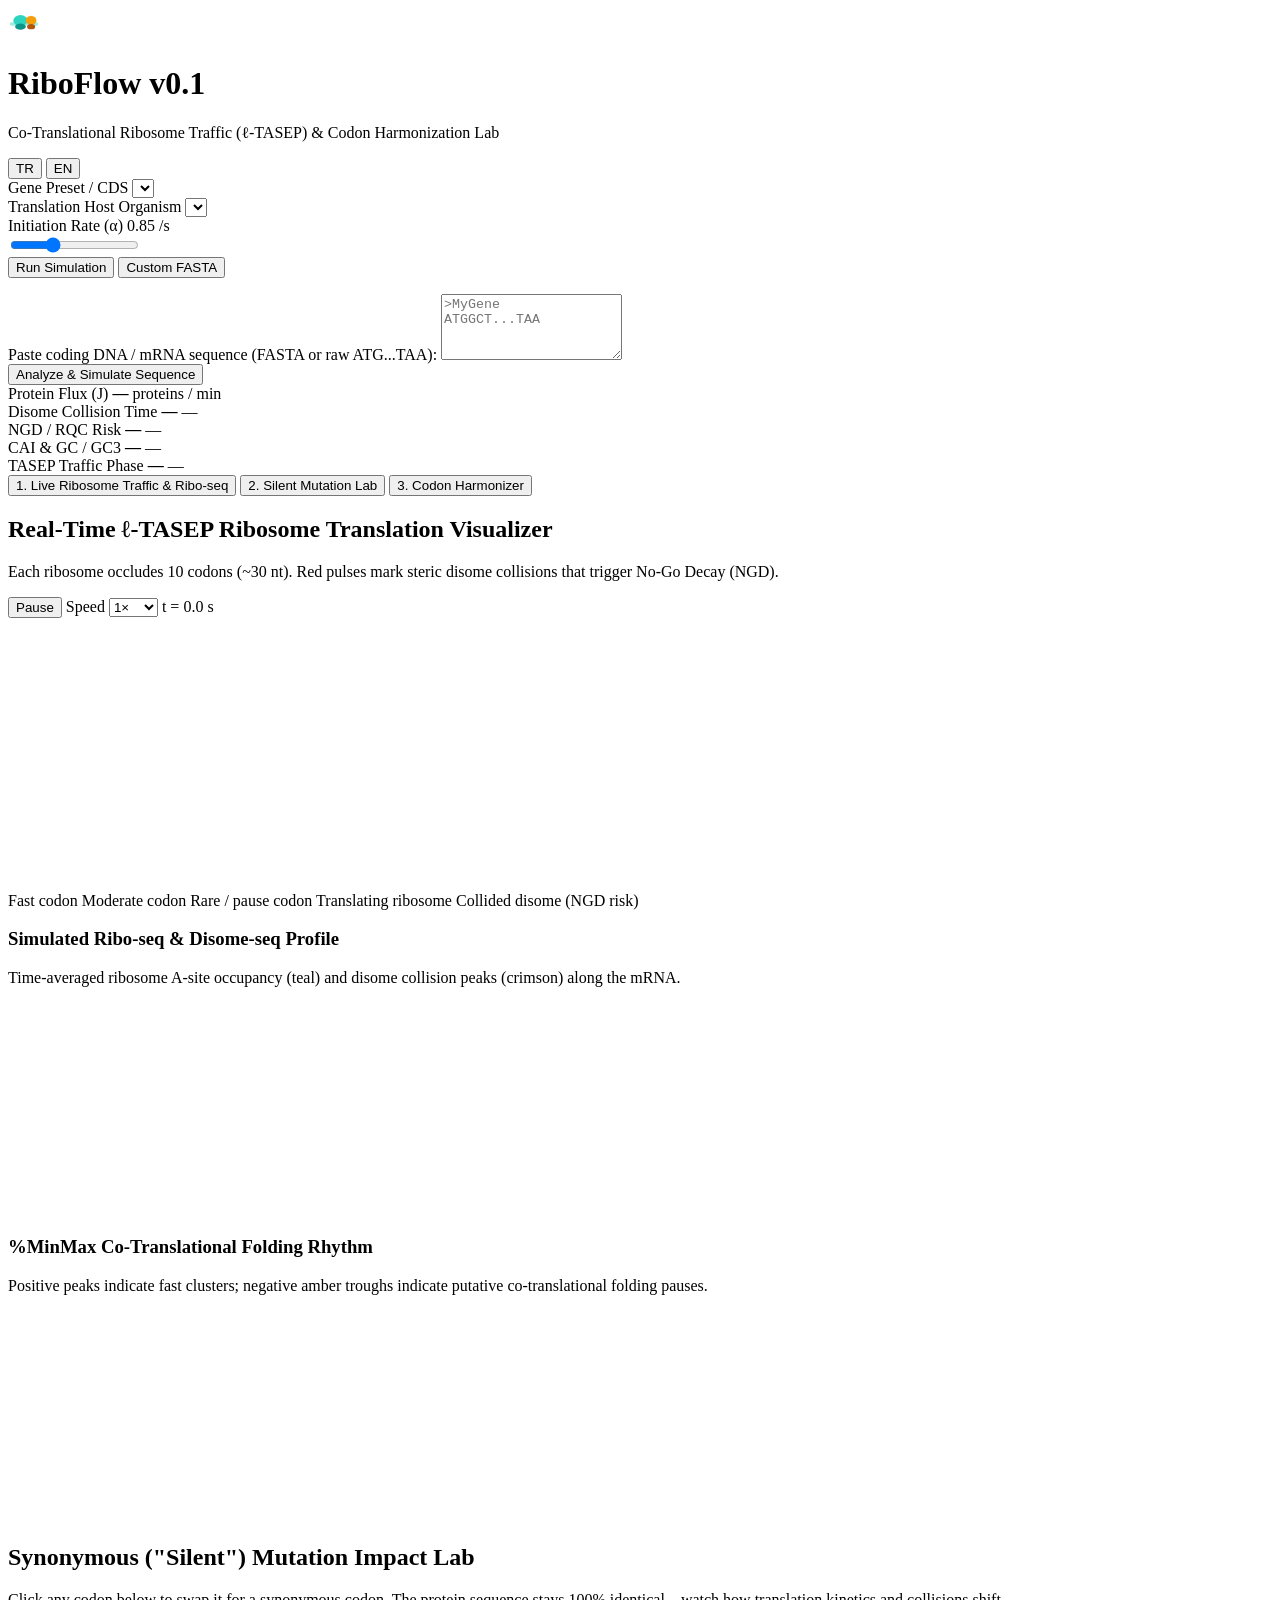
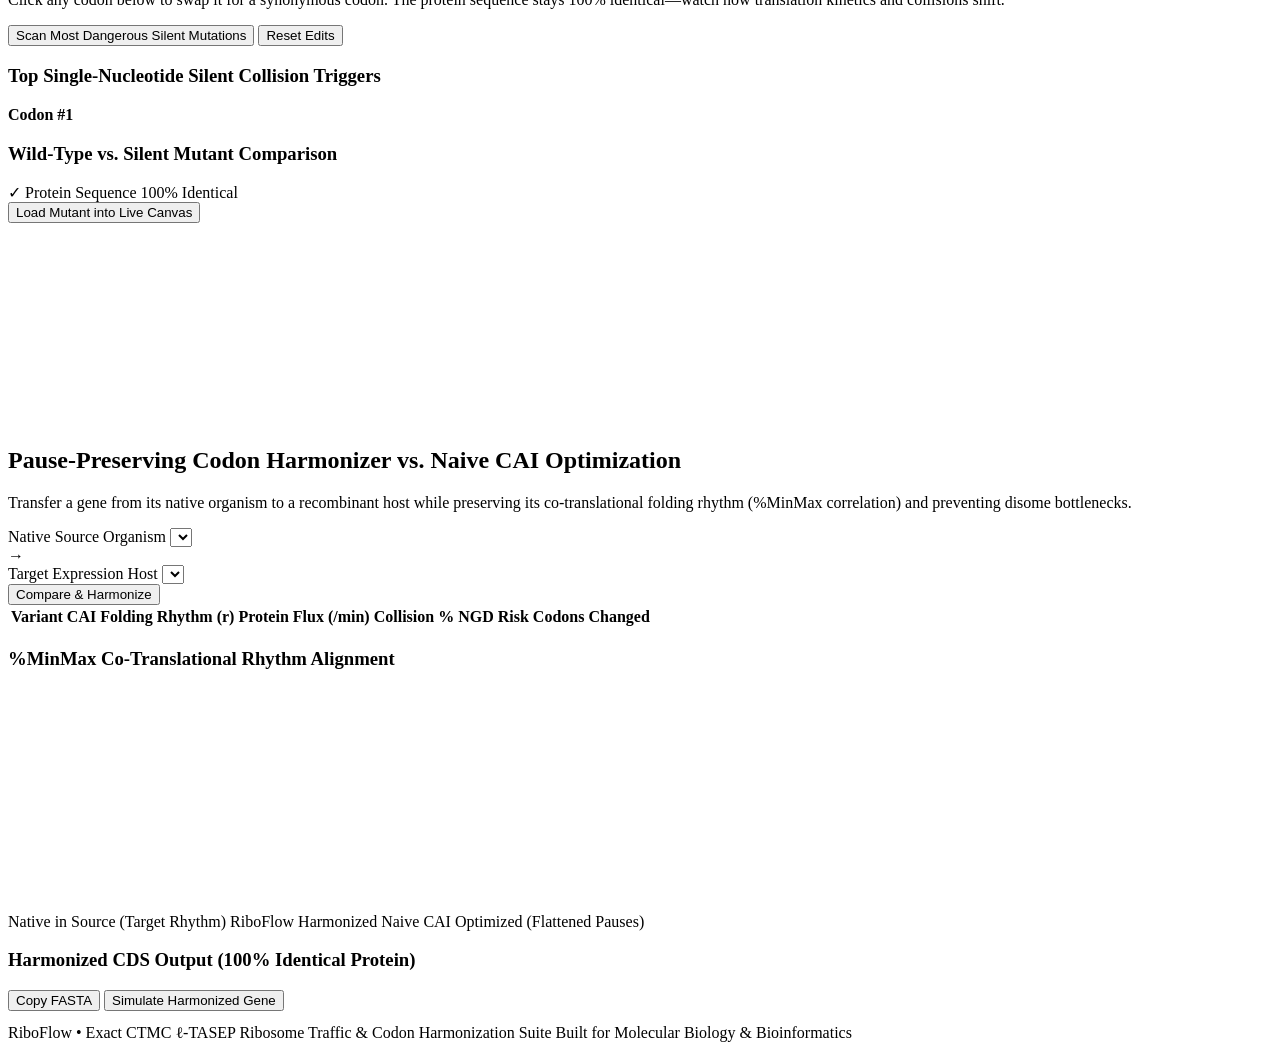
==== src/riboflow/web/static/index.html @ e38ba4fc "Initial commit: RiboFlow ribosome traffic simulator and codon harmonizer" ====
<!DOCTYPE html>
<html lang="en">
<head>
  <meta charset="UTF-8" />
  <meta name="viewport" content="width=device-width, initial-scale=1.0" />
  <title>RiboFlow — Co-Translational Ribosome Traffic & Codon Harmonization Lab</title>
  <link rel="stylesheet" href="/styles.css" />
</head>
<body>
  <div class="app-shell">
    <header class="topbar">
      <div class="brand">
        <div class="brand-logo" aria-hidden="true">
          <svg viewBox="0 0 36 36" width="32" height="32">
            <rect x="2" y="16" width="32" height="4" rx="2" fill="#2dd4bf" opacity="0.45"/>
            <ellipse cx="14" cy="14" rx="8" ry="6" fill="#2dd4bf"/>
            <ellipse cx="14" cy="21" rx="6" ry="3.5" fill="#0d9488"/>
            <ellipse cx="26" cy="14" rx="6" ry="5" fill="#f59e0b"/>
            <ellipse cx="26" cy="21" rx="4.5" ry="3" fill="#b45309"/>
          </svg>
        </div>
        <div>
          <h1>RiboFlow <span class="badge">v0.1</span></h1>
          <p class="subtitle" data-i18n="subtitle">Co-Translational Ribosome Traffic (ℓ-TASEP) &amp; Codon Harmonization Lab</p>
        </div>
      </div>

      <div class="topbar-actions">
        <div class="lang-toggle" role="group" aria-label="Language">
          <button id="lang-tr" class="lang-btn active">TR</button>
          <button id="lang-en" class="lang-btn">EN</button>
        </div>
      </div>
    </header>

    <section class="control-deck card">
      <div class="control-grid">
        <div class="field">
          <label for="sample-select" data-i18n="sampleLabel">Gene Preset / CDS</label>
          <select id="sample-select"></select>
        </div>

        <div class="field">
          <label for="organism-select" data-i18n="hostLabel">Translation Host Organism</label>
          <select id="organism-select"></select>
        </div>

        <div class="field slider-field">
          <div class="slider-header">
            <label for="alpha-slider" data-i18n="alphaLabel">Initiation Rate (α)</label>
            <span id="alpha-value" class="mono-pill">0.85 /s</span>
          </div>
          <input id="alpha-slider" type="range" min="0.10" max="2.50" step="0.05" value="0.85" />
        </div>

        <div class="field action-field">
          <button id="run-btn" class="btn btn-primary" data-i18n="runSim">Run Simulation</button>
          <button id="toggle-fasta-btn" class="btn btn-ghost" data-i18n="customFasta">Custom FASTA</button>
        </div>
      </div>

      <p id="sample-description" class="sample-desc"></p>

      <div id="custom-fasta-box" class="custom-fasta hidden">
        <label for="fasta-input" data-i18n="pasteFasta">Paste coding DNA / mRNA sequence (FASTA or raw ATG...TAA):</label>
        <textarea id="fasta-input" rows="4" spellcheck="false" placeholder=">MyGene&#10;ATGGCT...TAA"></textarea>
        <div class="custom-fasta-actions">
          <button id="apply-fasta-btn" class="btn btn-primary" data-i18n="loadSeq">Analyze &amp; Simulate Sequence</button>
          <span id="fasta-error" class="error-text"></span>
        </div>
      </div>
    </section>

    <section class="kpi-strip">
      <div class="kpi-card">
        <span class="kpi-label" data-i18n="kpiFlux">Protein Flux (J)</span>
        <strong id="kpi-flux" class="kpi-val">—</strong>
        <span class="kpi-sub" data-i18n="kpiFluxSub">proteins / min</span>
      </div>
      <div class="kpi-card">
        <span class="kpi-label" data-i18n="kpiCollision">Disome Collision Time</span>
        <strong id="kpi-collision" class="kpi-val">—</strong>
        <span id="kpi-collision-events" class="kpi-sub">—</span>
      </div>
      <div class="kpi-card">
        <span class="kpi-label" data-i18n="kpiNgd">NGD / RQC Risk</span>
        <strong id="kpi-ngd" class="kpi-val">—</strong>
        <span id="kpi-queue" class="kpi-sub">—</span>
      </div>
      <div class="kpi-card">
        <span class="kpi-label" data-i18n="kpiCai">CAI &amp; GC / GC3</span>
        <strong id="kpi-cai" class="kpi-val">—</strong>
        <span id="kpi-gc" class="kpi-sub">—</span>
      </div>
      <div class="kpi-card">
        <span class="kpi-label" data-i18n="kpiPhase">TASEP Traffic Phase</span>
        <strong id="kpi-phase" class="kpi-val kpi-phase-text">—</strong>
        <span id="kpi-ribos" class="kpi-sub">—</span>
      </div>
    </section>

    <nav class="tab-bar" role="tablist">
      <button class="tab-btn active" data-tab="traffic" data-i18n="tabTraffic">1. Live Ribosome Traffic &amp; Ribo-seq</button>
      <button class="tab-btn" data-tab="mutation" data-i18n="tabMutation">2. Silent Mutation Lab</button>
      <button class="tab-btn" data-tab="harmonize" data-i18n="tabHarmonize">3. Codon Harmonizer</button>
    </nav>

    <!-- TAB 1: LIVE TRAFFIC -->
    <main id="tab-traffic" class="tab-panel active">
      <div class="card stage-card">
        <div class="stage-header">
          <div>
            <h2 data-i18n="stageTitle">Real-Time ℓ-TASEP Ribosome Translation Visualizer</h2>
            <p class="muted" data-i18n="stageHint">Each ribosome occludes 10 codons (~30 nt). Red pulses mark steric disome collisions that trigger No-Go Decay (NGD).</p>
          </div>
          <div class="playback-controls">
            <button id="play-pause-btn" class="btn btn-secondary">Pause</button>
            <label class="speed-wrap">
              <span data-i18n="speedLabel">Speed</span>
              <select id="speed-select">
                <option value="0.5">0.5×</option>
                <option value="1" selected>1×</option>
                <option value="2">2×</option>
              </select>
            </label>
            <span id="sim-clock" class="mono-pill">t = 0.0 s</span>
          </div>
        </div>

        <div class="canvas-wrap">
          <canvas id="traffic-canvas" width="1120" height="270"></canvas>
        </div>

        <div class="legend-row">
          <span class="legend-item"><i class="dot dot-fast"></i> <span data-i18n="legFast">Fast codon</span></span>
          <span class="legend-item"><i class="dot dot-mid"></i> <span data-i18n="legMid">Moderate codon</span></span>
          <span class="legend-item"><i class="dot dot-slow"></i> <span data-i18n="legSlow">Rare / pause codon</span></span>
          <span class="legend-item"><i class="dot dot-ribo"></i> <span data-i18n="legRibo">Translating ribosome</span></span>
          <span class="legend-item"><i class="dot dot-coll"></i> <span data-i18n="legColl">Collided disome (NGD risk)</span></span>
        </div>
      </div>

      <div class="charts-grid">
        <div class="card chart-card">
          <h3 data-i18n="chartRiboseqTitle">Simulated Ribo-seq &amp; Disome-seq Profile</h3>
          <p class="muted" data-i18n="chartRiboseqSub">Time-averaged ribosome A-site occupancy (teal) and disome collision peaks (crimson) along the mRNA.</p>
          <canvas id="riboseq-canvas" width="540" height="210"></canvas>
        </div>

        <div class="card chart-card">
          <h3 data-i18n="chartMinmaxTitle">%MinMax Co-Translational Folding Rhythm</h3>
          <p class="muted" data-i18n="chartMinmaxSub">Positive peaks indicate fast clusters; negative amber troughs indicate putative co-translational folding pauses.</p>
          <canvas id="minmax-canvas" width="540" height="210"></canvas>
        </div>
      </div>
    </main>

    <!-- TAB 2: SILENT MUTATION LAB -->
    <section id="tab-mutation" class="tab-panel">
      <div class="card">
        <div class="section-head">
          <div>
            <h2 data-i18n="mutTitle">Synonymous ("Silent") Mutation Impact Lab</h2>
            <p class="muted" data-i18n="mutSub">Click any codon below to swap it for a synonymous codon. The protein sequence stays 100% identical—watch how translation kinetics and collisions shift.</p>
          </div>
          <div class="section-actions">
            <button id="scan-hotspots-btn" class="btn btn-primary" data-i18n="scanBtn">Scan Most Dangerous Silent Mutations</button>
            <button id="reset-mut-btn" class="btn btn-ghost" data-i18n="resetMutBtn">Reset Edits</button>
          </div>
        </div>

        <div id="hotspots-panel" class="hotspots-panel hidden">
          <h3 data-i18n="hotspotsTitle">Top Single-Nucleotide Silent Collision Triggers</h3>
          <div id="hotspots-list" class="hotspots-grid"></div>
        </div>

        <div id="codon-editor-drawer" class="editor-drawer hidden">
          <div class="editor-info">
            <strong id="editor-title">Codon #1</strong>
            <span id="editor-meta" class="muted"></span>
          </div>
          <div id="synonymous-buttons" class="syn-btn-group"></div>
        </div>

        <div id="codon-strip" class="codon-strip"></div>
      </div>

      <div id="mutation-result-card" class="card hidden">
        <div class="section-head">
          <div>
            <h3 data-i18n="mutCompTitle">Wild-Type vs. Silent Mutant Comparison</h3>
            <span class="protein-badge" data-i18n="proteinIdentical">✓ Protein Sequence 100% Identical</span>
          </div>
          <button id="load-mutant-btn" class="btn btn-secondary" data-i18n="loadMutantBtn">Load Mutant into Live Canvas</button>
        </div>
        <div id="mut-metrics" class="mut-metrics-grid"></div>
        <canvas id="mut-diff-canvas" width="1080" height="200"></canvas>
      </div>
    </section>

    <!-- TAB 3: CODON HARMONIZER -->
    <section id="tab-harmonize" class="tab-panel">
      <div class="card">
        <div class="section-head">
          <div>
            <h2 data-i18n="harmTitle">Pause-Preserving Codon Harmonizer vs. Naive CAI Optimization</h2>
            <p class="muted" data-i18n="harmSub">Transfer a gene from its native organism to a recombinant host while preserving its co-translational folding rhythm (%MinMax correlation) and preventing disome bottlenecks.</p>
          </div>
        </div>

        <div class="harm-controls">
          <div class="field">
            <label for="source-org-select" data-i18n="sourceOrgLabel">Native Source Organism</label>
            <select id="source-org-select"></select>
          </div>
          <div class="arrow-sep">→</div>
          <div class="field">
            <label for="target-org-select" data-i18n="targetOrgLabel">Target Expression Host</label>
            <select id="target-org-select"></select>
          </div>
          <button id="run-harm-btn" class="btn btn-primary" data-i18n="runHarmBtn">Compare &amp; Harmonize</button>
        </div>

        <div id="harm-results" class="hidden">
          <div class="table-wrap">
            <table class="data-table">
              <thead>
                <tr>
                  <th data-i18n="thVariant">Variant</th>
                  <th>CAI</th>
                  <th data-i18n="thRhythm">Folding Rhythm (r)</th>
                  <th data-i18n="thFlux">Protein Flux (/min)</th>
                  <th data-i18n="thColl">Collision %</th>
                  <th data-i18n="thNgd">NGD Risk</th>
                  <th data-i18n="thChanged">Codons Changed</th>
                </tr>
              </thead>
              <tbody id="harm-tbody"></tbody>
            </table>
          </div>

          <div class="harm-chart-wrap">
            <h3 data-i18n="harmChartTitle">%MinMax Co-Translational Rhythm Alignment</h3>
            <canvas id="harm-canvas" width="1080" height="220"></canvas>
            <div class="legend-row">
              <span class="legend-item"><i class="dot dot-native"></i> <span data-i18n="legNative">Native in Source (Target Rhythm)</span></span>
              <span class="legend-item"><i class="dot dot-harm"></i> <span data-i18n="legHarm">RiboFlow Harmonized</span></span>
              <span class="legend-item"><i class="dot dot-naive"></i> <span data-i18n="legNaive">Naive CAI Optimized (Flattened Pauses)</span></span>
            </div>
          </div>

          <div class="harm-export">
            <div class="section-head">
              <h3 data-i18n="harmFastaTitle">Harmonized CDS Output (100% Identical Protein)</h3>
              <div class="section-actions">
                <button id="copy-harm-btn" class="btn btn-secondary" data-i18n="copyFastaBtn">Copy FASTA</button>
                <button id="load-harm-btn" class="btn btn-primary" data-i18n="loadHarmBtn">Simulate Harmonized Gene</button>
              </div>
            </div>
            <pre id="harm-fasta-out" class="fasta-pre"></pre>
          </div>
        </div>
      </div>
    </section>

    <footer class="footer">
      <span>RiboFlow • Exact CTMC ℓ-TASEP Ribosome Traffic &amp; Codon Harmonization Suite</span>
      <span>Built for Molecular Biology &amp; Bioinformatics</span>
    </footer>
  </div>

  <script src="/app.js"></script>
</body>
</html>
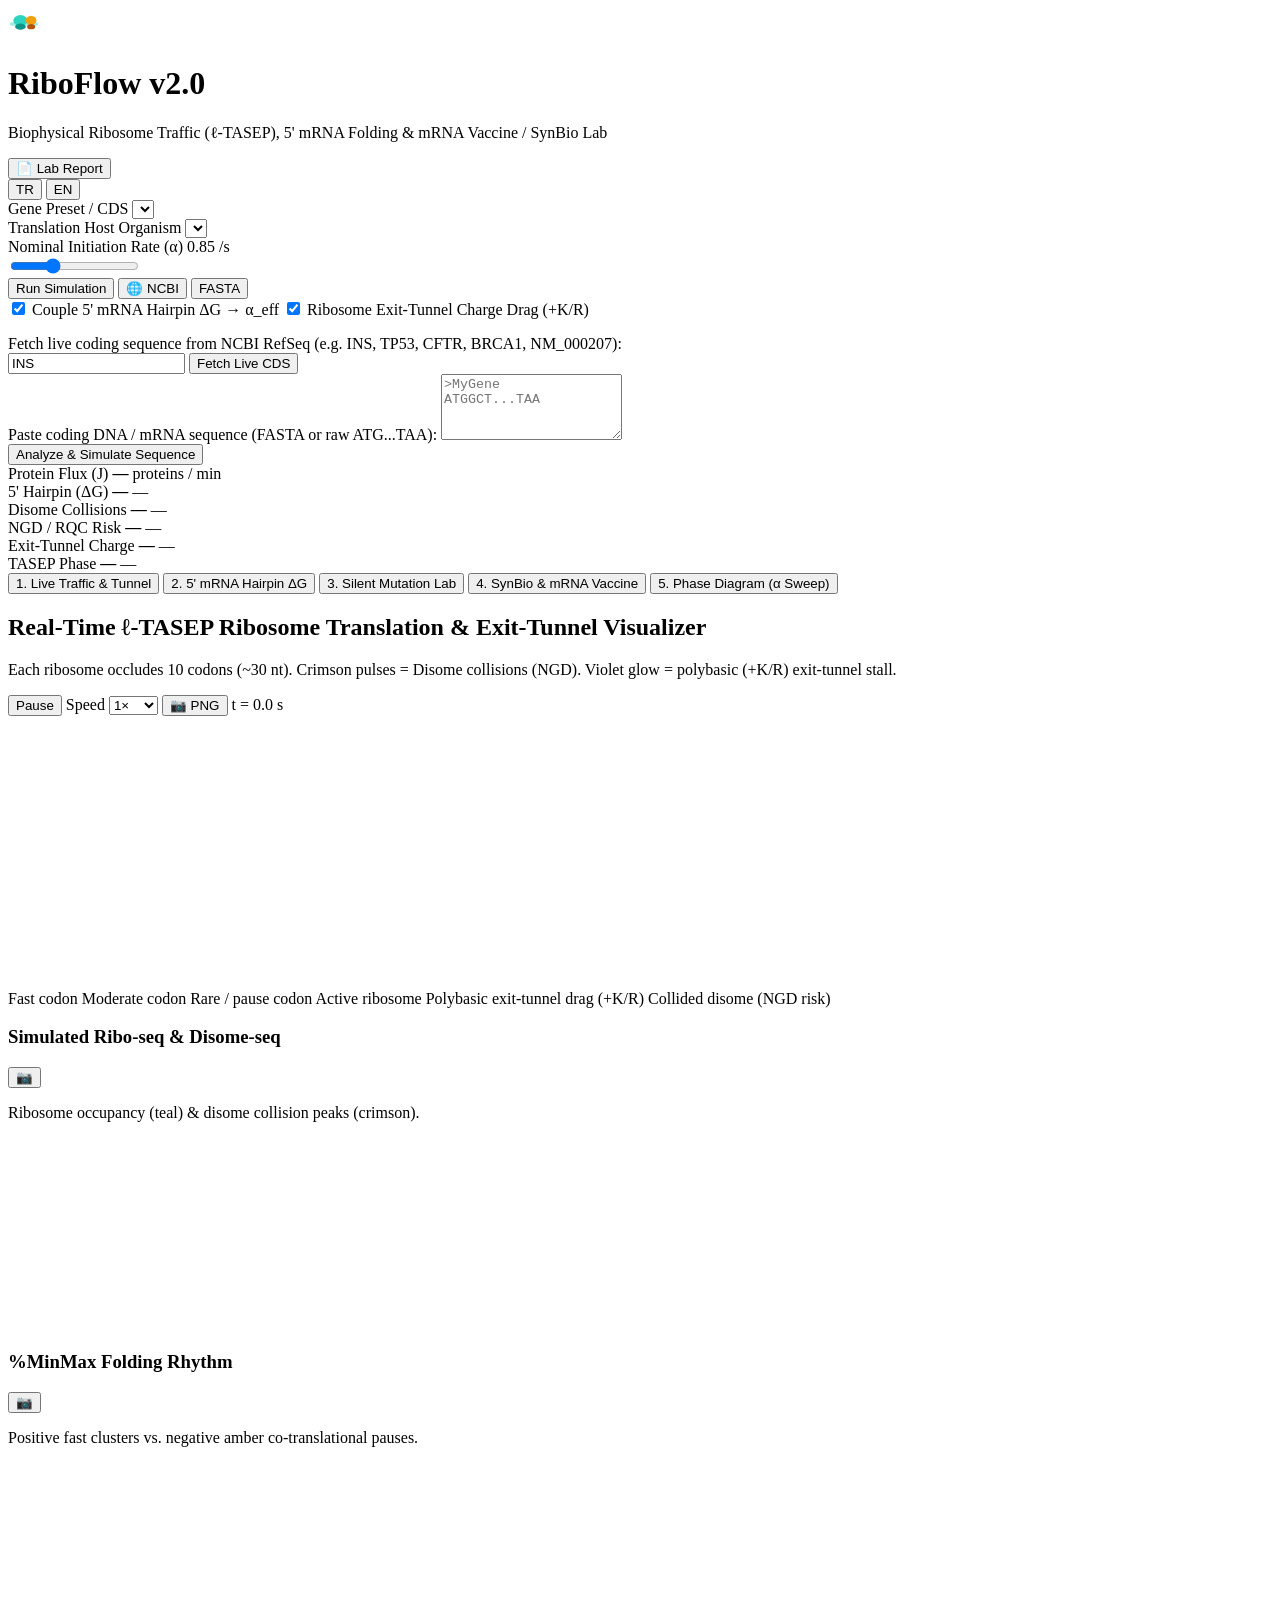
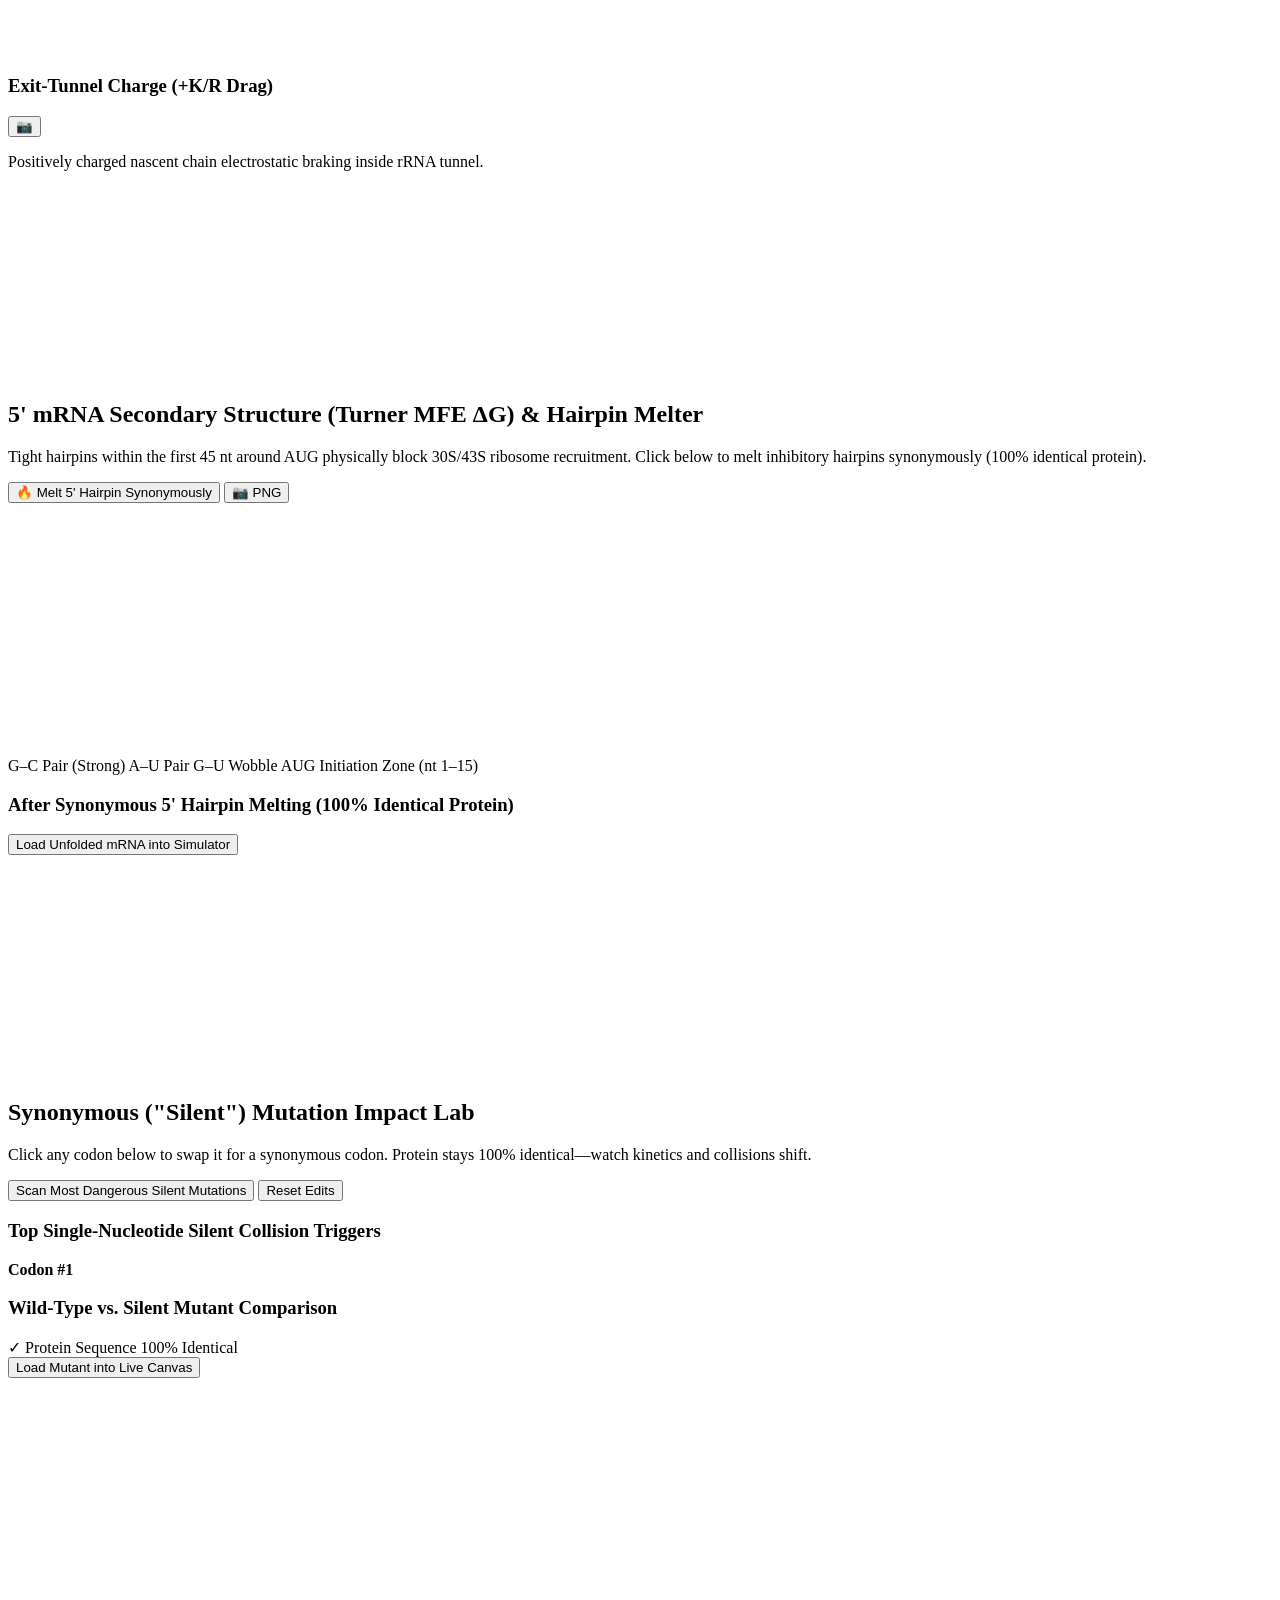
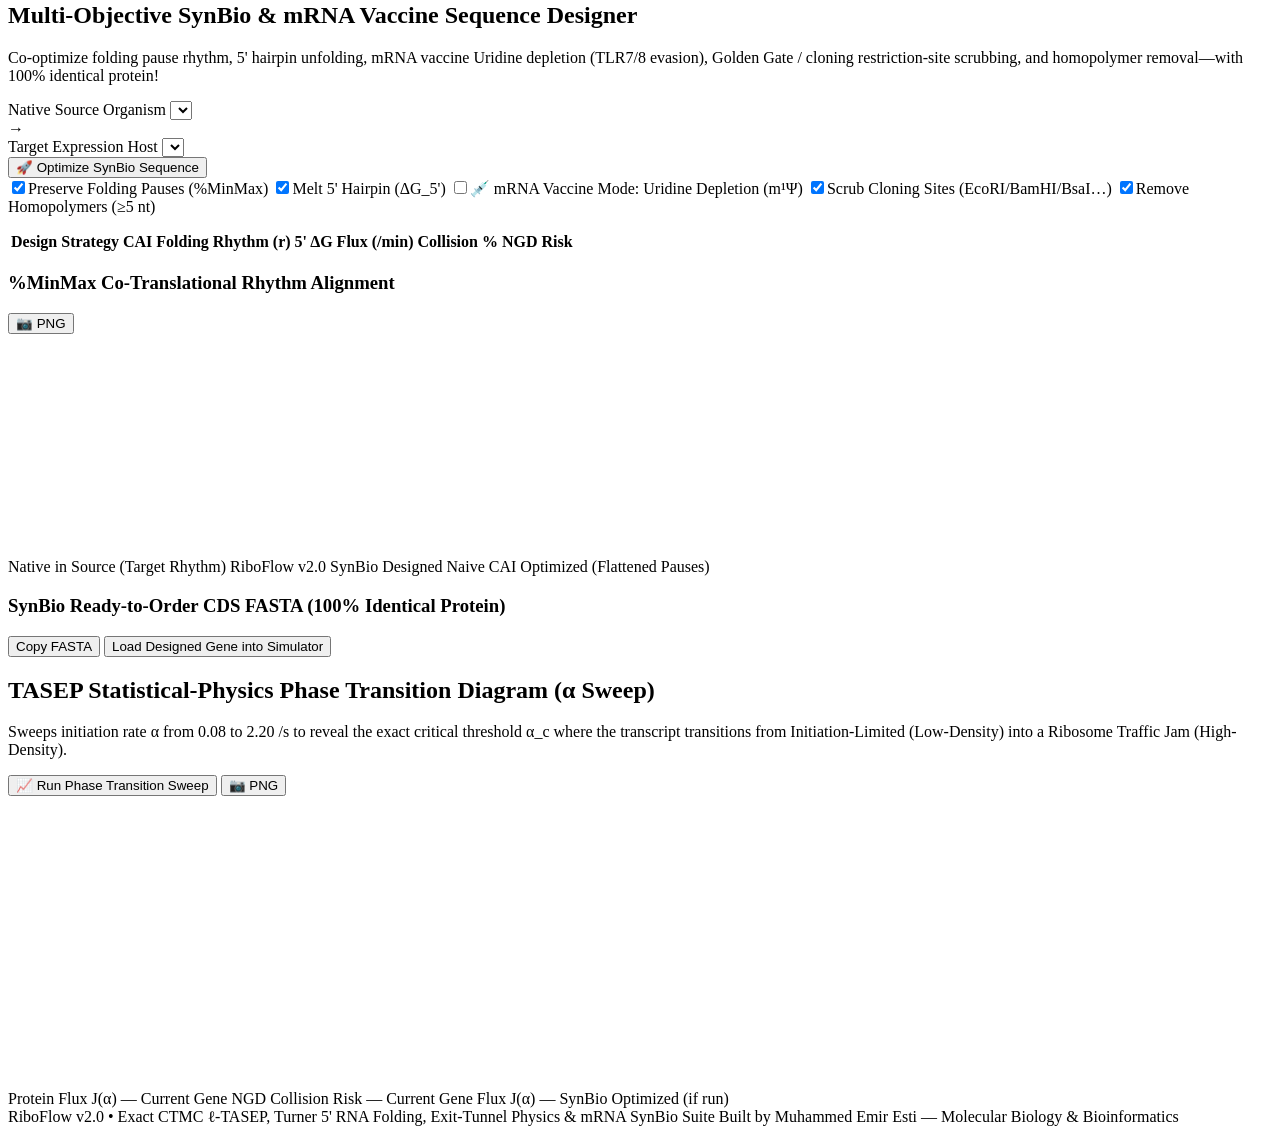
==== commit 585d7b79: "Release RiboFlow v2.0: Turner 5' mRNA folding, exit-tunnel drag, mRNA vaccine U-depletion, phase dia" ====
--- a/src/riboflow/web/static/index.html
+++ b/src/riboflow/web/static/index.html
@@ -3,7 +3,7 @@
 <head>
   <meta charset="UTF-8" />
   <meta name="viewport" content="width=device-width, initial-scale=1.0" />
-  <title>RiboFlow — Co-Translational Ribosome Traffic & Codon Harmonization Lab</title>
+  <title>RiboFlow v2.0 — Biophysical Ribosome Traffic, 5' mRNA Folding &amp; SynBio Designer</title>
   <link rel="stylesheet" href="/styles.css" />
 </head>
 <body>
@@ -20,12 +20,13 @@
           </svg>
         </div>
         <div>
-          <h1>RiboFlow <span class="badge">v0.1</span></h1>
-          <p class="subtitle" data-i18n="subtitle">Co-Translational Ribosome Traffic (ℓ-TASEP) &amp; Codon Harmonization Lab</p>
+          <h1>RiboFlow <span class="badge">v2.0</span></h1>
+          <p class="subtitle" data-i18n="subtitle">Biophysical Ribosome Traffic (ℓ-TASEP), 5' mRNA Folding &amp; mRNA Vaccine / SynBio Lab</p>
         </div>
       </div>
 
       <div class="topbar-actions">
+        <button id="export-report-btn" class="btn btn-secondary" data-i18n="exportReport">📄 Lab Report</button>
         <div class="lang-toggle" role="group" aria-label="Language">
           <button id="lang-tr" class="lang-btn active">TR</button>
           <button id="lang-en" class="lang-btn">EN</button>
@@ -47,7 +48,7 @@
 
         <div class="field slider-field">
           <div class="slider-header">
-            <label for="alpha-slider" data-i18n="alphaLabel">Initiation Rate (α)</label>
+            <label for="alpha-slider" data-i18n="alphaLabel">Nominal Initiation Rate (α)</label>
             <span id="alpha-value" class="mono-pill">0.85 /s</span>
           </div>
           <input id="alpha-slider" type="range" min="0.10" max="2.50" step="0.05" value="0.85" />
@@ -55,12 +56,36 @@
 
         <div class="field action-field">
           <button id="run-btn" class="btn btn-primary" data-i18n="runSim">Run Simulation</button>
-          <button id="toggle-fasta-btn" class="btn btn-ghost" data-i18n="customFasta">Custom FASTA</button>
-        </div>
+          <button id="toggle-ncbi-btn" class="btn btn-secondary" data-i18n="ncbiBtn">🌐 NCBI</button>
+          <button id="toggle-fasta-btn" class="btn btn-ghost" data-i18n="customFasta">FASTA</button>
+        </div>
+      </div>
+
+      <div class="physics-toggles">
+        <label class="toggle-chip">
+          <input id="toggle-5prime" type="checkbox" checked />
+          <span data-i18n="toggle5p">Couple 5' mRNA Hairpin ΔG → α_eff</span>
+        </label>
+        <label class="toggle-chip">
+          <input id="toggle-tunnel" type="checkbox" checked />
+          <span data-i18n="toggleTunnel">Ribosome Exit-Tunnel Charge Drag (+K/R)</span>
+        </label>
+        <span id="active-gene-pill" class="mono-pill gene-tag"></span>
       </div>
 
       <p id="sample-description" class="sample-desc"></p>
 
+      <!-- Live NCBI RefSeq Importer -->
+      <div id="ncbi-box" class="custom-fasta hidden">
+        <label for="ncbi-query" data-i18n="ncbiPrompt">Fetch live coding sequence from NCBI RefSeq (e.g. INS, TP53, CFTR, BRCA1, NM_000207):</label>
+        <div class="ncbi-row">
+          <input id="ncbi-query" type="text" placeholder="INS, TP53, CFTR or NM_000207" value="INS" />
+          <button id="ncbi-fetch-btn" class="btn btn-primary" data-i18n="ncbiFetchBtn">Fetch Live CDS</button>
+          <span id="ncbi-status" class="muted"></span>
+        </div>
+      </div>
+
+      <!-- Custom FASTA -->
       <div id="custom-fasta-box" class="custom-fasta hidden">
         <label for="fasta-input" data-i18n="pasteFasta">Paste coding DNA / mRNA sequence (FASTA or raw ATG...TAA):</label>
         <textarea id="fasta-input" rows="4" spellcheck="false" placeholder=">MyGene&#10;ATGGCT...TAA"></textarea>
@@ -75,10 +100,15 @@
       <div class="kpi-card">
         <span class="kpi-label" data-i18n="kpiFlux">Protein Flux (J)</span>
         <strong id="kpi-flux" class="kpi-val">—</strong>
-        <span class="kpi-sub" data-i18n="kpiFluxSub">proteins / min</span>
-      </div>
-      <div class="kpi-card">
-        <span class="kpi-label" data-i18n="kpiCollision">Disome Collision Time</span>
+        <span id="kpi-eff-alpha" class="kpi-sub">proteins / min</span>
+      </div>
+      <div class="kpi-card">
+        <span class="kpi-label" data-i18n="kpiHairpin">5' Hairpin (ΔG)</span>
+        <strong id="kpi-mfe" class="kpi-val">—</strong>
+        <span id="kpi-access" class="kpi-sub">—</span>
+      </div>
+      <div class="kpi-card">
+        <span class="kpi-label" data-i18n="kpiCollision">Disome Collisions</span>
         <strong id="kpi-collision" class="kpi-val">—</strong>
         <span id="kpi-collision-events" class="kpi-sub">—</span>
       </div>
@@ -88,30 +118,32 @@
         <span id="kpi-queue" class="kpi-sub">—</span>
       </div>
       <div class="kpi-card">
-        <span class="kpi-label" data-i18n="kpiCai">CAI &amp; GC / GC3</span>
-        <strong id="kpi-cai" class="kpi-val">—</strong>
-        <span id="kpi-gc" class="kpi-sub">—</span>
-      </div>
-      <div class="kpi-card">
-        <span class="kpi-label" data-i18n="kpiPhase">TASEP Traffic Phase</span>
+        <span class="kpi-label" data-i18n="kpiTunnel">Exit-Tunnel Charge</span>
+        <strong id="kpi-tunnel" class="kpi-val">—</strong>
+        <span id="kpi-cai-gc" class="kpi-sub">—</span>
+      </div>
+      <div class="kpi-card">
+        <span class="kpi-label" data-i18n="kpiPhase">TASEP Phase</span>
         <strong id="kpi-phase" class="kpi-val kpi-phase-text">—</strong>
         <span id="kpi-ribos" class="kpi-sub">—</span>
       </div>
     </section>
 
     <nav class="tab-bar" role="tablist">
-      <button class="tab-btn active" data-tab="traffic" data-i18n="tabTraffic">1. Live Ribosome Traffic &amp; Ribo-seq</button>
-      <button class="tab-btn" data-tab="mutation" data-i18n="tabMutation">2. Silent Mutation Lab</button>
-      <button class="tab-btn" data-tab="harmonize" data-i18n="tabHarmonize">3. Codon Harmonizer</button>
+      <button class="tab-btn active" data-tab="traffic" data-i18n="tabTraffic">1. Live Traffic &amp; Tunnel</button>
+      <button class="tab-btn" data-tab="folding" data-i18n="tabFolding">2. 5' mRNA Hairpin ΔG</button>
+      <button class="tab-btn" data-tab="mutation" data-i18n="tabMutation">3. Silent Mutation Lab</button>
+      <button class="tab-btn" data-tab="synbio" data-i18n="tabSynbio">4. SynBio &amp; mRNA Vaccine</button>
+      <button class="tab-btn" data-tab="phase" data-i18n="tabPhase">5. Phase Diagram (α Sweep)</button>
     </nav>
 
-    <!-- TAB 1: LIVE TRAFFIC -->
+    <!-- TAB 1: LIVE TRAFFIC & EXIT TUNNEL -->
     <main id="tab-traffic" class="tab-panel active">
       <div class="card stage-card">
         <div class="stage-header">
           <div>
-            <h2 data-i18n="stageTitle">Real-Time ℓ-TASEP Ribosome Translation Visualizer</h2>
-            <p class="muted" data-i18n="stageHint">Each ribosome occludes 10 codons (~30 nt). Red pulses mark steric disome collisions that trigger No-Go Decay (NGD).</p>
+            <h2 data-i18n="stageTitle">Real-Time ℓ-TASEP Ribosome Translation &amp; Exit-Tunnel Visualizer</h2>
+            <p class="muted" data-i18n="stageHint">Each ribosome occludes 10 codons (~30 nt). Crimson pulses = Disome collisions (NGD). Violet glow = polybasic (+K/R) exit-tunnel stall.</p>
           </div>
           <div class="playback-controls">
             <button id="play-pause-btn" class="btn btn-secondary">Pause</button>
@@ -123,6 +155,7 @@
                 <option value="2">2×</option>
               </select>
             </label>
+            <button class="btn btn-ghost png-btn" data-canvas="traffic-canvas" data-name="riboflow_traffic">📷 PNG</button>
             <span id="sim-clock" class="mono-pill">t = 0.0 s</span>
           </div>
         </div>
@@ -135,33 +168,93 @@
           <span class="legend-item"><i class="dot dot-fast"></i> <span data-i18n="legFast">Fast codon</span></span>
           <span class="legend-item"><i class="dot dot-mid"></i> <span data-i18n="legMid">Moderate codon</span></span>
           <span class="legend-item"><i class="dot dot-slow"></i> <span data-i18n="legSlow">Rare / pause codon</span></span>
-          <span class="legend-item"><i class="dot dot-ribo"></i> <span data-i18n="legRibo">Translating ribosome</span></span>
+          <span class="legend-item"><i class="dot dot-ribo"></i> <span data-i18n="legRibo">Active ribosome</span></span>
+          <span class="legend-item"><i class="dot dot-tunnel"></i> <span data-i18n="legTunnel">Polybasic exit-tunnel drag (+K/R)</span></span>
           <span class="legend-item"><i class="dot dot-coll"></i> <span data-i18n="legColl">Collided disome (NGD risk)</span></span>
         </div>
       </div>
 
-      <div class="charts-grid">
+      <div class="charts-grid-3">
         <div class="card chart-card">
-          <h3 data-i18n="chartRiboseqTitle">Simulated Ribo-seq &amp; Disome-seq Profile</h3>
-          <p class="muted" data-i18n="chartRiboseqSub">Time-averaged ribosome A-site occupancy (teal) and disome collision peaks (crimson) along the mRNA.</p>
-          <canvas id="riboseq-canvas" width="540" height="210"></canvas>
+          <div class="chart-head">
+            <h3 data-i18n="chartRiboseqTitle">Simulated Ribo-seq &amp; Disome-seq</h3>
+            <button class="btn btn-ghost btn-xs png-btn" data-canvas="riboseq-canvas" data-name="riboflow_riboseq">📷</button>
+          </div>
+          <p class="muted" data-i18n="chartRiboseqSub">Ribosome occupancy (teal) &amp; disome collision peaks (crimson).</p>
+          <canvas id="riboseq-canvas" width="360" height="190"></canvas>
         </div>
 
         <div class="card chart-card">
-          <h3 data-i18n="chartMinmaxTitle">%MinMax Co-Translational Folding Rhythm</h3>
-          <p class="muted" data-i18n="chartMinmaxSub">Positive peaks indicate fast clusters; negative amber troughs indicate putative co-translational folding pauses.</p>
-          <canvas id="minmax-canvas" width="540" height="210"></canvas>
+          <div class="chart-head">
+            <h3 data-i18n="chartMinmaxTitle">%MinMax Folding Rhythm</h3>
+            <button class="btn btn-ghost btn-xs png-btn" data-canvas="minmax-canvas" data-name="riboflow_minmax">📷</button>
+          </div>
+          <p class="muted" data-i18n="chartMinmaxSub">Positive fast clusters vs. negative amber co-translational pauses.</p>
+          <canvas id="minmax-canvas" width="360" height="190"></canvas>
+        </div>
+
+        <div class="card chart-card">
+          <div class="chart-head">
+            <h3 data-i18n="chartTunnelTitle">Exit-Tunnel Charge (+K/R Drag)</h3>
+            <button class="btn btn-ghost btn-xs png-btn" data-canvas="tunnel-canvas" data-name="riboflow_tunnel">📷</button>
+          </div>
+          <p class="muted" data-i18n="chartTunnelSub">Positively charged nascent chain electrostatic braking inside rRNA tunnel.</p>
+          <canvas id="tunnel-canvas" width="360" height="190"></canvas>
         </div>
       </div>
     </main>
 
-    <!-- TAB 2: SILENT MUTATION LAB -->
+    <!-- TAB 2: 5' mRNA HAIRPIN THERMODYNAMICS -->
+    <section id="tab-folding" class="tab-panel">
+      <div class="card">
+        <div class="section-head">
+          <div>
+            <h2 data-i18n="foldTitle">5' mRNA Secondary Structure (Turner MFE ΔG) &amp; Hairpin Melter</h2>
+            <p class="muted" data-i18n="foldSub">Tight hairpins within the first 45 nt around AUG physically block 30S/43S ribosome recruitment. Click below to melt inhibitory hairpins synonymously (100% identical protein).</p>
+          </div>
+          <div class="section-actions">
+            <button id="melt-hairpin-btn" class="btn btn-primary" data-i18n="meltBtn">🔥 Melt 5' Hairpin Synonymously</button>
+            <button class="btn btn-ghost png-btn" data-canvas="arc-canvas" data-name="riboflow_5prime_arcs">📷 PNG</button>
+          </div>
+        </div>
+
+        <div id="fold-metrics" class="mut-metrics-grid"></div>
+
+        <div class="canvas-wrap">
+          <canvas id="arc-canvas" width="1100" height="250"></canvas>
+        </div>
+        <div class="legend-row">
+          <span class="legend-item"><i class="dot dot-fast"></i> G–C Pair (Strong)</span>
+          <span class="legend-item"><i class="dot dot-sky"></i> A–U Pair</span>
+          <span class="legend-item"><i class="dot dot-mid"></i> G–U Wobble</span>
+          <span class="legend-item"><i class="dot dot-coll"></i> AUG Initiation Zone (nt 1–15)</span>
+        </div>
+
+        <pre id="dot-bracket-box" class="fasta-pre" style="margin-top:12px;"></pre>
+
+        <div id="melt-comparison" class="melt-box hidden">
+          <div class="section-head">
+            <div>
+              <h3 data-i18n="meltAfterTitle">After Synonymous 5' Hairpin Melting (100% Identical Protein)</h3>
+              <span id="melt-gain-badge" class="protein-badge"></span>
+            </div>
+            <button id="load-melted-btn" class="btn btn-primary" data-i18n="loadMeltedBtn">Load Unfolded mRNA into Simulator</button>
+          </div>
+          <div class="canvas-wrap">
+            <canvas id="arc-after-canvas" width="1100" height="220"></canvas>
+          </div>
+          <pre id="dot-bracket-after" class="fasta-pre" style="margin-top:10px;"></pre>
+        </div>
+      </div>
+    </section>
+
+    <!-- TAB 3: SILENT MUTATION LAB -->
     <section id="tab-mutation" class="tab-panel">
       <div class="card">
         <div class="section-head">
           <div>
             <h2 data-i18n="mutTitle">Synonymous ("Silent") Mutation Impact Lab</h2>
-            <p class="muted" data-i18n="mutSub">Click any codon below to swap it for a synonymous codon. The protein sequence stays 100% identical—watch how translation kinetics and collisions shift.</p>
+            <p class="muted" data-i18n="mutSub">Click any codon below to swap it for a synonymous codon. Protein stays 100% identical—watch kinetics and collisions shift.</p>
           </div>
           <div class="section-actions">
             <button id="scan-hotspots-btn" class="btn btn-primary" data-i18n="scanBtn">Scan Most Dangerous Silent Mutations</button>
@@ -198,13 +291,13 @@
       </div>
     </section>
 
-    <!-- TAB 3: CODON HARMONIZER -->
-    <section id="tab-harmonize" class="tab-panel">
+    <!-- TAB 4: SYNBIO & mRNA VACCINE DESIGNER -->
+    <section id="tab-synbio" class="tab-panel">
       <div class="card">
         <div class="section-head">
           <div>
-            <h2 data-i18n="harmTitle">Pause-Preserving Codon Harmonizer vs. Naive CAI Optimization</h2>
-            <p class="muted" data-i18n="harmSub">Transfer a gene from its native organism to a recombinant host while preserving its co-translational folding rhythm (%MinMax correlation) and preventing disome bottlenecks.</p>
+            <h2 data-i18n="synTitle">Multi-Objective SynBio &amp; mRNA Vaccine Sequence Designer</h2>
+            <p class="muted" data-i18n="synSub">Co-optimize folding pause rhythm, 5' hairpin unfolding, mRNA vaccine Uridine depletion (TLR7/8 evasion), Golden Gate / cloning restriction-site scrubbing, and homopolymer removal—with 100% identical protein!</p>
           </div>
         </div>
 
@@ -218,43 +311,56 @@
             <label for="target-org-select" data-i18n="targetOrgLabel">Target Expression Host</label>
             <select id="target-org-select"></select>
           </div>
-          <button id="run-harm-btn" class="btn btn-primary" data-i18n="runHarmBtn">Compare &amp; Harmonize</button>
-        </div>
-
-        <div id="harm-results" class="hidden">
+          <button id="run-synbio-btn" class="btn btn-primary" data-i18n="runSynBtn">🚀 Optimize SynBio Sequence</button>
+        </div>
+
+        <div class="synbio-checks">
+          <label class="toggle-chip"><input id="opt-pauses" type="checkbox" checked /><span data-i18n="optPauses">Preserve Folding Pauses (%MinMax)</span></label>
+          <label class="toggle-chip"><input id="opt-unfold" type="checkbox" checked /><span data-i18n="optUnfold">Melt 5' Hairpin (ΔG_5')</span></label>
+          <label class="toggle-chip vaccine-chip"><input id="opt-vaccine" type="checkbox" /><span data-i18n="optVaccine">💉 mRNA Vaccine Mode: Uridine Depletion (m¹Ψ)</span></label>
+          <label class="toggle-chip"><input id="opt-scrub" type="checkbox" checked /><span data-i18n="optScrub">Scrub Cloning Sites (EcoRI/BamHI/BsaI…)</span></label>
+          <label class="toggle-chip"><input id="opt-hp" type="checkbox" checked /><span data-i18n="optHp">Remove Homopolymers (≥5 nt)</span></label>
+        </div>
+
+        <div id="synbio-results" class="hidden">
+          <div id="synbio-scorecard" class="mut-metrics-grid" style="margin-top:14px;"></div>
+
           <div class="table-wrap">
             <table class="data-table">
               <thead>
                 <tr>
-                  <th data-i18n="thVariant">Variant</th>
+                  <th data-i18n="thVariant">Design Strategy</th>
                   <th>CAI</th>
                   <th data-i18n="thRhythm">Folding Rhythm (r)</th>
-                  <th data-i18n="thFlux">Protein Flux (/min)</th>
+                  <th>5' ΔG</th>
+                  <th data-i18n="thFlux">Flux (/min)</th>
                   <th data-i18n="thColl">Collision %</th>
                   <th data-i18n="thNgd">NGD Risk</th>
-                  <th data-i18n="thChanged">Codons Changed</th>
                 </tr>
               </thead>
-              <tbody id="harm-tbody"></tbody>
+              <tbody id="synbio-tbody"></tbody>
             </table>
           </div>
 
           <div class="harm-chart-wrap">
-            <h3 data-i18n="harmChartTitle">%MinMax Co-Translational Rhythm Alignment</h3>
+            <div class="chart-head">
+              <h3 data-i18n="harmChartTitle">%MinMax Co-Translational Rhythm Alignment</h3>
+              <button class="btn btn-ghost btn-xs png-btn" data-canvas="harm-canvas" data-name="riboflow_synbio_rhythm">📷 PNG</button>
+            </div>
             <canvas id="harm-canvas" width="1080" height="220"></canvas>
             <div class="legend-row">
               <span class="legend-item"><i class="dot dot-native"></i> <span data-i18n="legNative">Native in Source (Target Rhythm)</span></span>
-              <span class="legend-item"><i class="dot dot-harm"></i> <span data-i18n="legHarm">RiboFlow Harmonized</span></span>
+              <span class="legend-item"><i class="dot dot-harm"></i> <span data-i18n="legSyn">RiboFlow v2.0 SynBio Designed</span></span>
               <span class="legend-item"><i class="dot dot-naive"></i> <span data-i18n="legNaive">Naive CAI Optimized (Flattened Pauses)</span></span>
             </div>
           </div>
 
           <div class="harm-export">
             <div class="section-head">
-              <h3 data-i18n="harmFastaTitle">Harmonized CDS Output (100% Identical Protein)</h3>
+              <h3 data-i18n="harmFastaTitle">SynBio Ready-to-Order CDS FASTA (100% Identical Protein)</h3>
               <div class="section-actions">
                 <button id="copy-harm-btn" class="btn btn-secondary" data-i18n="copyFastaBtn">Copy FASTA</button>
-                <button id="load-harm-btn" class="btn btn-primary" data-i18n="loadHarmBtn">Simulate Harmonized Gene</button>
+                <button id="load-harm-btn" class="btn btn-primary" data-i18n="loadHarmBtn">Load Designed Gene into Simulator</button>
               </div>
             </div>
             <pre id="harm-fasta-out" class="fasta-pre"></pre>
@@ -263,9 +369,37 @@
       </div>
     </section>
 
+    <!-- TAB 5: TASEP PHASE DIAGRAM -->
+    <section id="tab-phase" class="tab-panel">
+      <div class="card">
+        <div class="section-head">
+          <div>
+            <h2 data-i18n="phaseTitle">TASEP Statistical-Physics Phase Transition Diagram (α Sweep)</h2>
+            <p class="muted" data-i18n="phaseSub">Sweeps initiation rate α from 0.08 to 2.20 /s to reveal the exact critical threshold α_c where the transcript transitions from Initiation-Limited (Low-Density) into a Ribosome Traffic Jam (High-Density).</p>
+          </div>
+          <div class="section-actions">
+            <button id="run-phase-btn" class="btn btn-primary" data-i18n="runPhaseBtn">📈 Run Phase Transition Sweep</button>
+            <button class="btn btn-ghost png-btn" data-canvas="phase-canvas" data-name="riboflow_phase_diagram">📷 PNG</button>
+          </div>
+        </div>
+
+        <div id="phase-metrics" class="mut-metrics-grid hidden"></div>
+
+        <div class="canvas-wrap">
+          <canvas id="phase-canvas" width="1100" height="290"></canvas>
+        </div>
+
+        <div class="legend-row">
+          <span class="legend-item"><i class="dot dot-harm"></i> <span data-i18n="legFluxWT">Protein Flux J(α) — Current Gene</span></span>
+          <span class="legend-item"><i class="dot dot-coll"></i> <span data-i18n="legNgdWT">NGD Collision Risk — Current Gene</span></span>
+          <span class="legend-item"><i class="dot dot-sky"></i> <span data-i18n="legFluxOpt">Flux J(α) — SynBio Optimized (if run)</span></span>
+        </div>
+      </div>
+    </section>
+
     <footer class="footer">
-      <span>RiboFlow • Exact CTMC ℓ-TASEP Ribosome Traffic &amp; Codon Harmonization Suite</span>
-      <span>Built for Molecular Biology &amp; Bioinformatics</span>
+      <span>RiboFlow v2.0 • Exact CTMC ℓ-TASEP, Turner 5' RNA Folding, Exit-Tunnel Physics &amp; mRNA SynBio Suite</span>
+      <span>Built by Muhammed Emir Esti — Molecular Biology &amp; Bioinformatics</span>
     </footer>
   </div>
 
